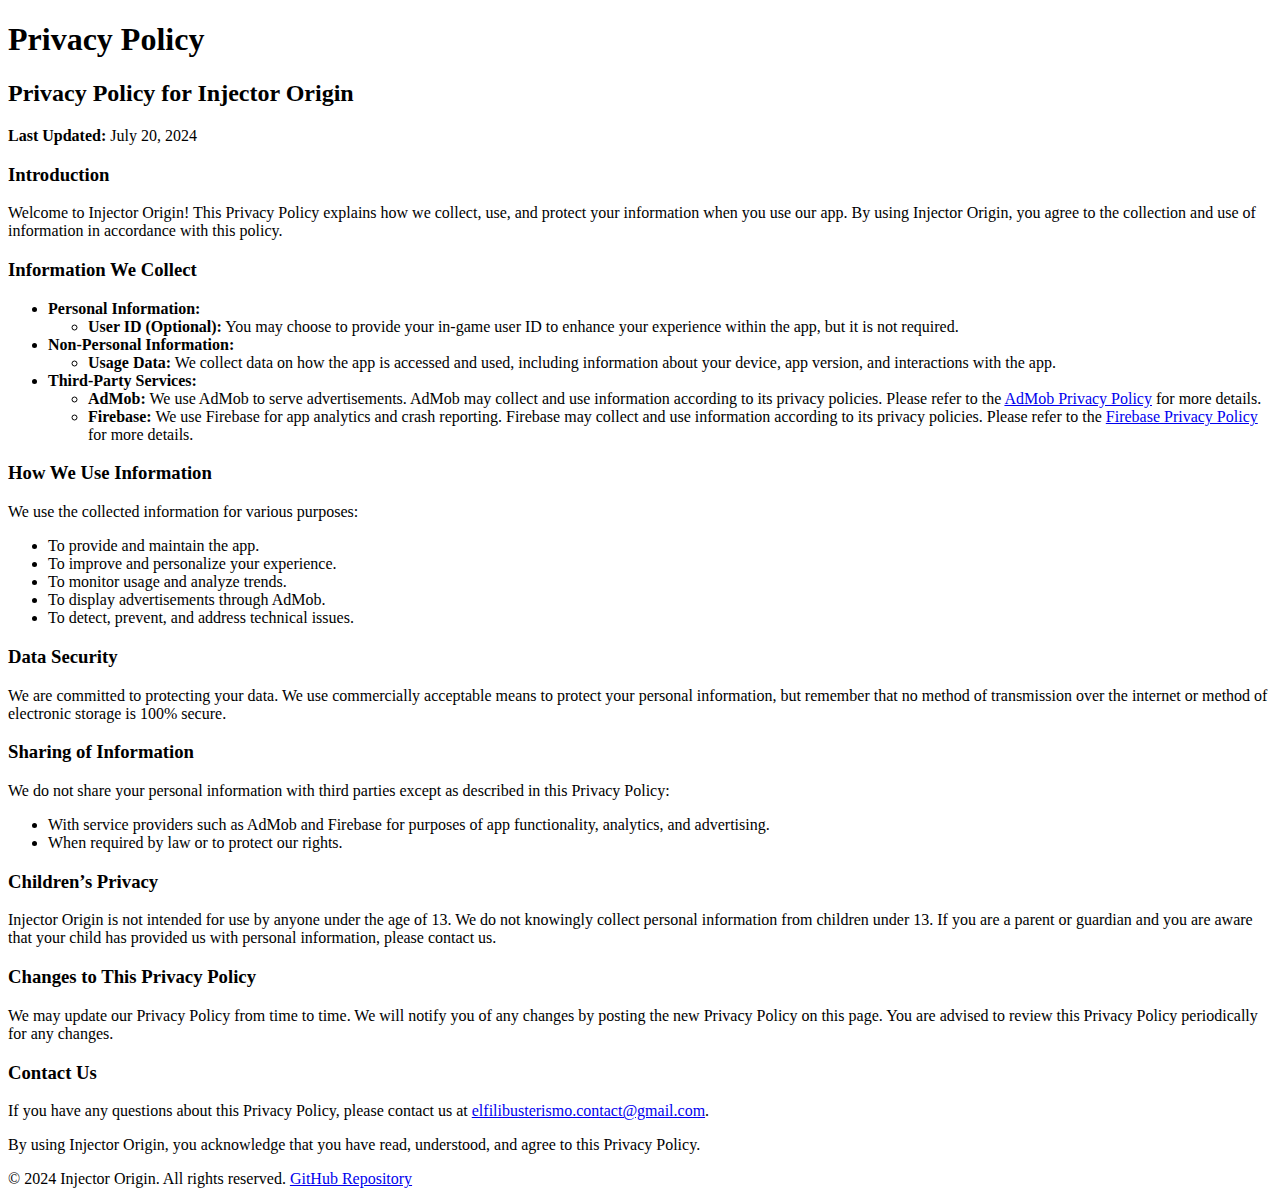
==== docs/privacy-policy.html @ 65d4ce85 "Create privacy-policy.html" ====
<!DOCTYPE html>
<html lang="en">
<head>
    <meta charset="UTF-8">
    <meta name="viewport" content="width=device-width, initial-scale=1.0">
    <title>Privacy Policy - Injector Origin</title>
    <link rel="stylesheet" href="styles.css">
</head>
<body>
    <header>
        <div class="container">
            <h1>Privacy Policy</h1>
        </div>
    </header>
    <main class="container">
        <section>
            <h2>Privacy Policy for Injector Origin</h2>
            <p><strong>Last Updated:</strong> July 20, 2024</p>

            <h3>Introduction</h3>
            <p>Welcome to Injector Origin! This Privacy Policy explains how we collect, use, and protect your information when you use our app. By using Injector Origin, you agree to the collection and use of information in accordance with this policy.</p>

            <h3>Information We Collect</h3>
            <ul>
                <li><strong>Personal Information:</strong>
                    <ul>
                        <li><strong>User ID (Optional):</strong> You may choose to provide your in-game user ID to enhance your experience within the app, but it is not required.</li>
                    </ul>
                </li>
                <li><strong>Non-Personal Information:</strong>
                    <ul>
                        <li><strong>Usage Data:</strong> We collect data on how the app is accessed and used, including information about your device, app version, and interactions with the app.</li>
                    </ul>
                </li>
                <li><strong>Third-Party Services:</strong>
                    <ul>
                        <li><strong>AdMob:</strong> We use AdMob to serve advertisements. AdMob may collect and use information according to its privacy policies. Please refer to the <a href="https://policies.google.com/privacy" target="_blank">AdMob Privacy Policy</a> for more details.</li>
                        <li><strong>Firebase:</strong> We use Firebase for app analytics and crash reporting. Firebase may collect and use information according to its privacy policies. Please refer to the <a href="https://firebase.google.com/support/privacy" target="_blank">Firebase Privacy Policy</a> for more details.</li>
                    </ul>
                </li>
            </ul>

            <h3>How We Use Information</h3>
            <p>We use the collected information for various purposes:</p>
            <ul>
                <li>To provide and maintain the app.</li>
                <li>To improve and personalize your experience.</li>
                <li>To monitor usage and analyze trends.</li>
                <li>To display advertisements through AdMob.</li>
                <li>To detect, prevent, and address technical issues.</li>
            </ul>

            <h3>Data Security</h3>
            <p>We are committed to protecting your data. We use commercially acceptable means to protect your personal information, but remember that no method of transmission over the internet or method of electronic storage is 100% secure.</p>

            <h3>Sharing of Information</h3>
            <p>We do not share your personal information with third parties except as described in this Privacy Policy:</p>
            <ul>
                <li>With service providers such as AdMob and Firebase for purposes of app functionality, analytics, and advertising.</li>
                <li>When required by law or to protect our rights.</li>
            </ul>

            <h3>Children’s Privacy</h3>
            <p>Injector Origin is not intended for use by anyone under the age of 13. We do not knowingly collect personal information from children under 13. If you are a parent or guardian and you are aware that your child has provided us with personal information, please contact us.</p>

            <h3>Changes to This Privacy Policy</h3>
            <p>We may update our Privacy Policy from time to time. We will notify you of any changes by posting the new Privacy Policy on this page. You are advised to review this Privacy Policy periodically for any changes.</p>

            <h3>Contact Us</h3>
            <p>If you have any questions about this Privacy Policy, please contact us at <a href="mailto:elfilibusterismo.contact@gmail.com">elfilibusterismo.contact@gmail.com</a>.</p>

            <p>By using Injector Origin, you acknowledge that you have read, understood, and agree to this Privacy Policy.</p>
        </section>
    </main>
    <footer>
        <div class="container">
            <p>© 2024 Injector Origin. All rights reserved. <a href="https://github.com/io-rmdragneel/injector-origin">GitHub Repository</a></p>
        </div>
    </footer>
</body>
</html>
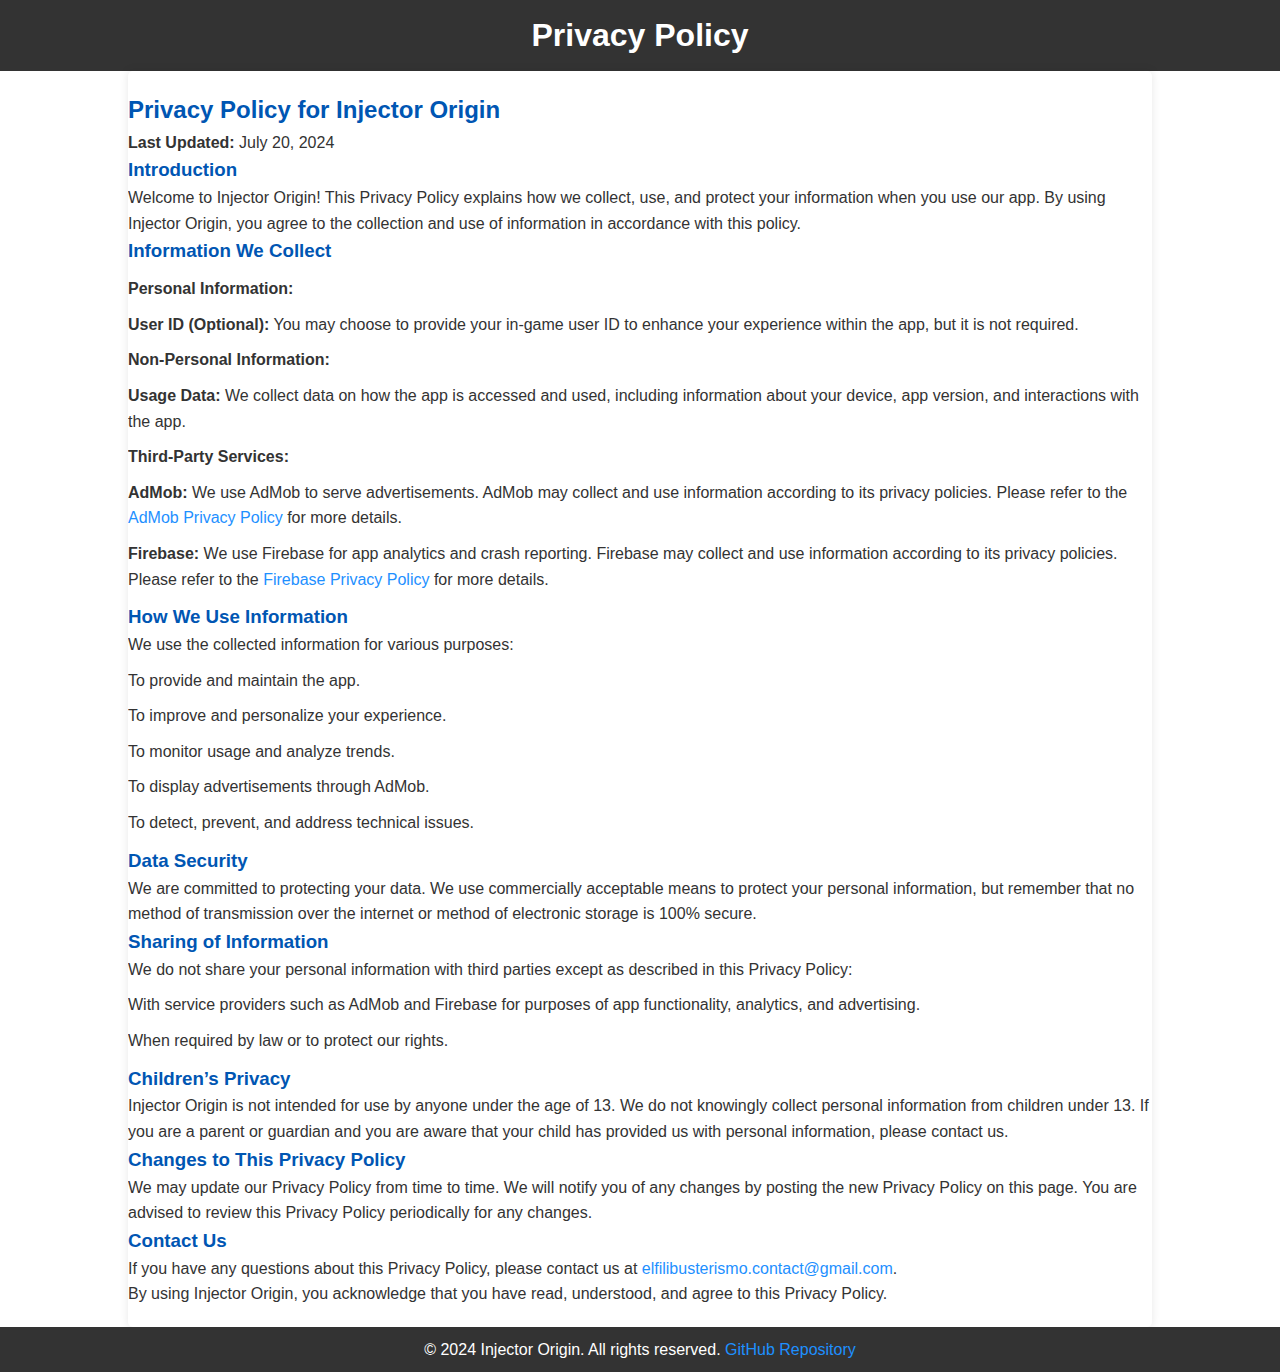
==== commit 9e04c219: "Update privacy-policy.html" ====
--- a/docs/privacy-policy.html
+++ b/docs/privacy-policy.html
@@ -4,7 +4,7 @@
     <meta charset="UTF-8">
     <meta name="viewport" content="width=device-width, initial-scale=1.0">
     <title>Privacy Policy - Injector Origin</title>
-    <link rel="stylesheet" href="styles.css">
+    <link rel="stylesheet" href="../styles.css">
 </head>
 <body>
     <header>
--- a/styles.css
+++ b/styles.css
@@ -0,0 +1,80 @@
+/* Reset some default styles */
+body, h1, h2, h3, p, ul {
+    margin: 0;
+    padding: 0;
+}
+
+/* Basic styling for body */
+body {
+    font-family: Arial, sans-serif;
+    line-height: 1.6;
+    margin: 0;
+    padding: 0;
+    color: #333;
+    display: flex;
+    flex-direction: column;
+    min-height: 100vh;
+}
+
+/* Container styling */
+.container {
+    width: 80%;
+    margin: auto;
+    overflow: hidden;
+}
+
+/* Header styling */
+header {
+    background: #333;
+    color: #fff;
+    padding: 10px 0;
+    text-align: center;
+}
+
+header h1 {
+    margin: 0;
+}
+
+/* Main section styling */
+main {
+    flex: 1;
+    padding: 20px 0;
+    background: #fff;
+    border-radius: 5px;
+    box-shadow: 0 0 10px rgba(0, 0, 0, 0.1);
+}
+
+/* Section headings */
+h2, h3 {
+    color: #0056b3;
+}
+
+/* Links styling */
+a {
+    color: #1e90ff;
+    text-decoration: none;
+}
+
+a:hover {
+    text-decoration: underline;
+}
+
+/* List styling */
+ul {
+    list-style: none;
+    padding: 0;
+}
+
+ul li {
+    margin: 10px 0;
+}
+
+/* Footer styling */
+footer {
+    background: #333;
+    color: #fff;
+    text-align: center;
+    padding: 10px 0;
+    position: relative;
+    width: 100%;
+}
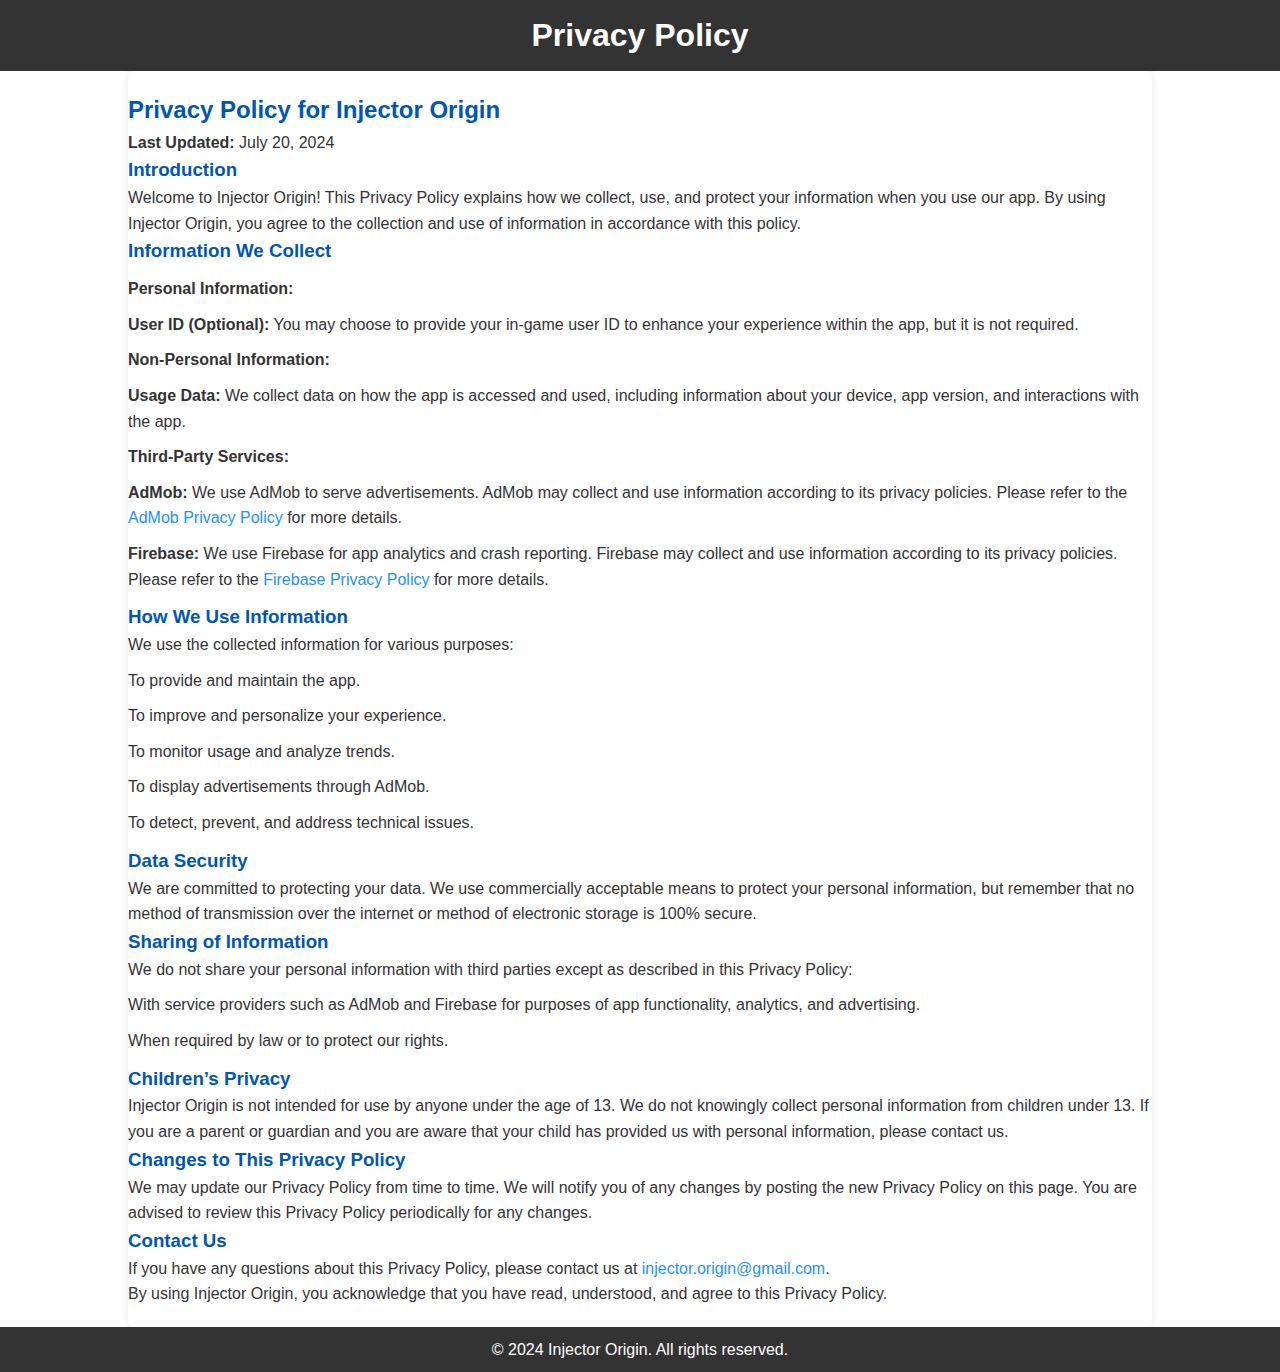
==== commit 3d609d6b: "chore: Update email address" ====
--- a/docs/privacy-policy.html
+++ b/docs/privacy-policy.html
@@ -67,14 +67,14 @@
             <p>We may update our Privacy Policy from time to time. We will notify you of any changes by posting the new Privacy Policy on this page. You are advised to review this Privacy Policy periodically for any changes.</p>
 
             <h3>Contact Us</h3>
-            <p>If you have any questions about this Privacy Policy, please contact us at <a href="mailto:elfilibusterismo.contact@gmail.com">elfilibusterismo.contact@gmail.com</a>.</p>
+            <p>If you have any questions about this Privacy Policy, please contact us at <a href="mailto:injector.origin@gmail.com">injector.origin@gmail.com</a>.</p>
 
             <p>By using Injector Origin, you acknowledge that you have read, understood, and agree to this Privacy Policy.</p>
         </section>
     </main>
     <footer>
         <div class="container">
-            <p>© 2024 Injector Origin. All rights reserved. <a href="https://github.com/io-rmdragneel/injector-origin">GitHub Repository</a></p>
+            <p>© 2024 Injector Origin. All rights reserved.</p>
         </div>
     </footer>
 </body>
